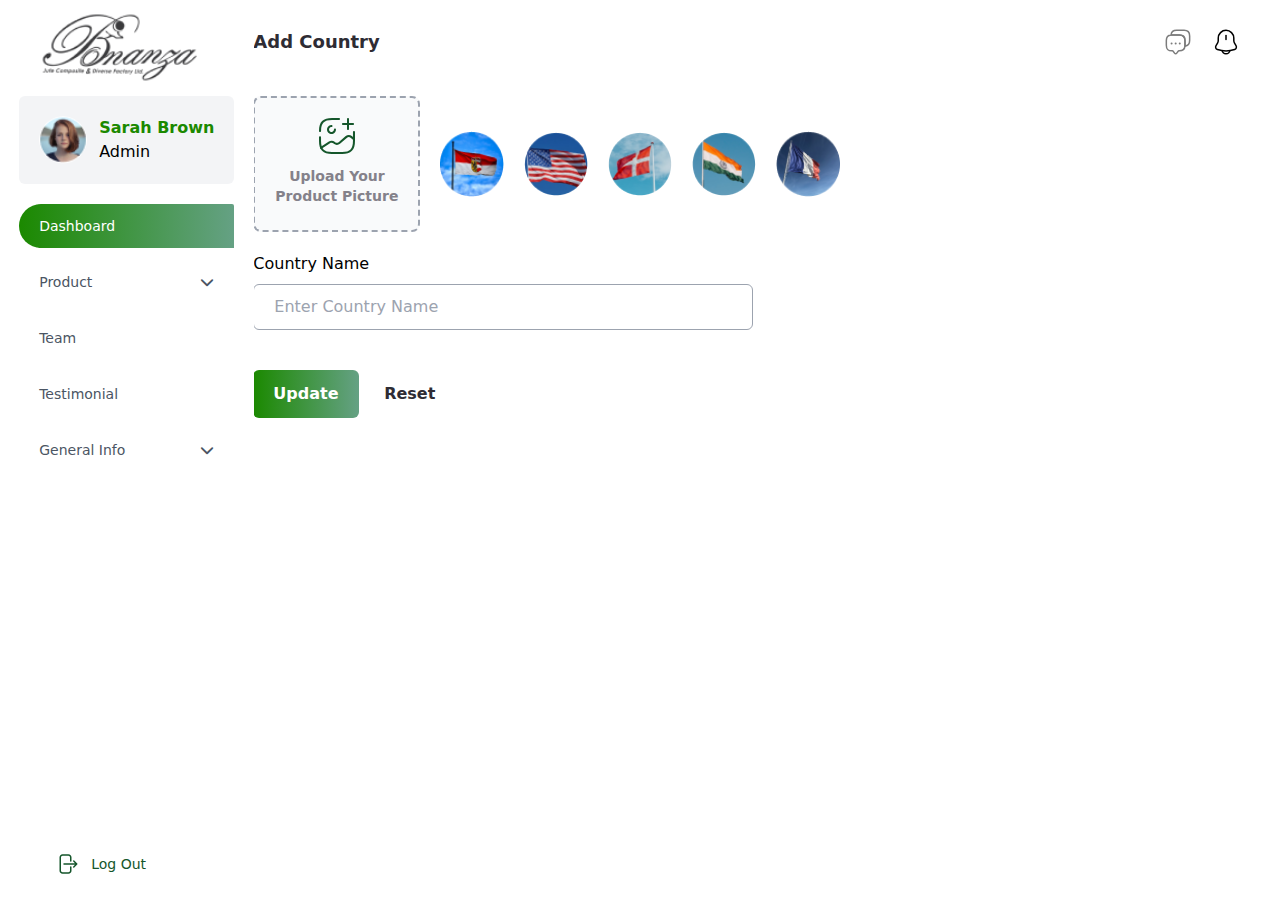
==== dashboard-addCountry.html @ 5d88477e "New pages" ====
<!DOCTYPE html>
<html lang="en">
<head>
    <meta charset="UTF-8">
    <meta http-equiv="X-UA-Compatible" content="IE=edge">
    <meta name="viewport" content="width=device-width, initial-scale=1.0">
    <title>Bonaza Dashboard - Add Country</title>
    <link rel="stylesheet" href="style.css">
    <link rel="stylesheet" href="output.css">
    <link rel="stylesheet" href="https://cdnjs.cloudflare.com/ajax/libs/font-awesome/6.4.0/css/all.min.css" />
    <link rel="stylesheet" href="https://cdn.jsdelivr.net/npm/swiper@9/swiper-bundle.min.css" />
</head>
<body class="font-sans">
  <section class=" max-w-[1920px] ml-auto mr-auto">

    <!-- Navigation Menu -->
    <div class="relative">
        
        <nav class="bg-white fixed min-[2000px]:absolute top-0 flex flex-row xl:flex-col justify-between xl:h-full custom-container shadow-sm xl:shadow-none w-full xl:w-fit z-10">
            
            <div class="">

                <a href="index.html" class="h-12 w-12"><img class="h-20 xl:h-24 2xl:h-28" src="img/Logo.png" alt=""></a>

                <a class="xl:bg-gray-100 p-5 flex items-center mx-auto rounded-md gap-3 pl-5 absolute xl:static top-1 right-20 md:right-36" href="dashboard-profile.html">
                  <img src="img/admin.png" alt="" class="h-8 w-8 xl:h-12 xl:w-12 rounded-[50%]">
                  <div class="hidden xl:block">
                    <p class="text-primaryColor font-semibold">Sarah Brown</p>
                    <p>Admin</p>
                  </div>
                </a>

                <div class="bg-white xl:bg-transparent hidden xl:grid absolute xl:static top-12 right-0 z-10 rounded-sm py-5 xl:py-0 2xl:py-5 max-h-[800px] xl:max-h-[280px] 2xl:max-h-[700px] overflow-y-auto scroll-h min-w-[195px] scroll-smooth shadow-md xl:shadow-none mt-5" id="toggle-menu">

                    <a class="accordion-button menu-list menu-list-active" href="index.html">
                        <span>Dashboard</span>
                    </a>

                    <button class="accordion-button menu-list mt-3">
                        <span>Product</span>
                        <i class="ml-auto fa-solid fa-chevron-down"></i>
                    </button>

                      <ul class="menu-collapse hidden">
                        <li><a href="dashboard-productList.html">Products</a></li>
                        <li><a href="dashboard-productCategory.html">Categories</a></li>
                      </ul>

                    <a class="accordion-button menu-list mt-3" href="dashboard-team.html">
                        <span>Team</span>
                    </a>

                    <a class="accordion-button menu-list mt-3" href="dashboard-testimonial.html">
                      <span>Testimonial</span>
                    </a>

                    <button class="accordion-button menu-list mt-3">
                      <span>General Info</span>
                      <i class="ml-auto fa-solid fa-chevron-down"></i>
                    </button>

                    <ul class="menu-collapse hidden">
                      <li><a href="dashboard-addCountry.html">Country</a></li>
                      <li><a href="dashboard-homeBanner.html">Homepage Banner</a></li>
                      <li><a href="dashboard-footerInformation.html">Footer Info</a></li>
                    </ul>
                     

                      


                </div>

            </div>

            <!-- Logout Menu Section -->
            <div class="flex items-center px-0 xl:px-4 xl:py-3 xl:mt-10">
                <a class="text-secondaryColor hover:text-red-500 hover:bg-transparent flex gap-3 items-center font-medium text-sm px-5 py-3 rounded-l-full" href="#">
                    <svg width="24" height="24" viewBox="0 0 24 24" fill="none" xmlns="http://www.w3.org/2000/svg">
                        <path d="M15.75 9V5.25C15.75 4.65326 15.5129 4.08097 15.091 3.65901C14.669 3.23705 14.0967 3 13.5 3H7.5C6.90326 3 6.33097 3.23705 5.90901 3.65901C5.48705 4.08097 5.25 4.65326 5.25 5.25V18.75C5.25 19.3467 5.48705 19.919 5.90901 20.341C6.33097 20.7629 6.90326 21 7.5 21H13.5C14.0967 21 14.669 20.7629 15.091 20.341C15.5129 19.919 15.75 19.3467 15.75 18.75V15M18.75 15L21.75 12M21.75 12L18.75 9M21.75 12H9" stroke="#15562B" stroke-width="1.5" stroke-linecap="round" stroke-linejoin="round"/>
                        </svg>
                        
                        
                    <span class="hidden md:block">Log Out</span>
                </a>
                
                <button class="block xl:hidden" id="toggle-button">
                    <svg class="-mr-[1px]" height="24px" width="24px" fill="none" stroke="currentColor" stroke-width="1.5" viewBox="0 0 24 24" xmlns="http://www.w3.org/2000/svg" aria-hidden="true">
                        <path stroke-linecap="round" stroke-linejoin="round" d="M3.75 6.75h16.5M3.75 12h16.5m-16.5 5.25h16.5"></path>
                      </svg>
                </button>    
                </a>

            </div>
                
         

        </nav>
        
    </div>




    <!-- Right Side Section -->
    <div class="ml-auto w-full xl:w-5/6 px-0 xl:px-5 py-2 mt-16 xl:mt-0">


       <!-- Project Overview Header -->

        <section class="flex items-center justify-between px-5 py-2 xl:py-5 gap-4">
            
            <p class="text-lg font-bold text-tColor2">Add Country</p>

            <!-- Notification & User -->
            <div class="text-xs xl:text-base flex items-center gap-3 xl:gap-5">
                
                <a class="" href="#">
                  <svg width="28" height="28" viewBox="0 0 28 28" fill="none" xmlns="http://www.w3.org/2000/svg">
                    <path d="M20.9766 12.5883V17.255C20.9766 17.5583 20.9649 17.85 20.9299 18.13C20.6616 21.28 18.8066 22.8433 15.3883 22.8433H14.9216C14.6299 22.8433 14.3499 22.9833 14.1749 23.2167L12.7749 25.0833C12.1566 25.9117 11.1533 25.9117 10.5349 25.0833L9.1349 23.2167C8.98324 23.0183 8.64492 22.8433 8.38825 22.8433H7.9216C4.19993 22.8433 2.33325 21.9217 2.33325 17.255V12.5883C2.33325 9.17001 3.90826 7.31501 7.0466 7.04668C7.3266 7.01168 7.61826 7 7.9216 7H15.3883C19.1099 7 20.9766 8.86668 20.9766 12.5883Z" stroke="#7C7C7C" stroke-width="1.5" stroke-miterlimit="10" stroke-linecap="round" stroke-linejoin="round"/>
                    <path d="M25.6433 7.9216V12.5883C25.6433 16.0183 24.0683 17.8616 20.93 18.1299C20.965 17.8499 20.9766 17.5583 20.9766 17.2549V12.5883C20.9766 8.8666 19.11 6.99992 15.3883 6.99992H7.92163C7.6183 6.99992 7.32663 7.0116 7.04663 7.0466C7.31496 3.90826 9.16996 2.33325 12.5883 2.33325H20.055C23.7766 2.33325 25.6433 4.19993 25.6433 7.9216Z" stroke="#7C7C7C" stroke-width="1.5" stroke-miterlimit="10" stroke-linecap="round" stroke-linejoin="round"/>
                    <path d="M15.7448 15.4583H15.7553" stroke="#7C7C7C" stroke-width="2" stroke-linecap="round" stroke-linejoin="round"/>
                    <path d="M11.6613 15.4583H11.6718" stroke="#7C7C7C" stroke-width="2" stroke-linecap="round" stroke-linejoin="round"/>
                    <path d="M7.57808 15.4583H7.58858" stroke="#7C7C7C" stroke-width="2" stroke-linecap="round" stroke-linejoin="round"/>
                    </svg>
                    
                </a>

                <a class="" href="#">
                  <svg width="28" height="28" viewBox="0 0 28 28" fill="none" xmlns="http://www.w3.org/2000/svg">
                    <path d="M14 7.51343V11.3984" stroke="black" stroke-width="1.5" stroke-miterlimit="10" stroke-linecap="round"/>
                    <path d="M14.0232 2.33325C9.72988 2.33325 6.25321 5.80992 6.25321 10.1033V12.5533C6.25321 13.3466 5.92655 14.5366 5.51821 15.2133L4.03655 17.6866C3.12655 19.2149 3.75655 20.9183 5.43655 21.4783C11.0132 23.3333 17.0449 23.3333 22.6215 21.4783C24.1965 20.9533 24.8732 19.1099 24.0215 17.6866L22.5399 15.2133C22.1315 14.5366 21.8049 13.3349 21.8049 12.5533V10.1033C21.7932 5.83325 18.2932 2.33325 14.0232 2.33325Z" stroke="black" stroke-width="1.5" stroke-miterlimit="10" stroke-linecap="round"/>
                    <path d="M17.885 21.9568C17.885 24.0918 16.135 25.8418 14 25.8418C12.9383 25.8418 11.9583 25.3985 11.2583 24.6985C10.5583 23.9985 10.115 23.0185 10.115 21.9568" stroke="black" stroke-width="1.5" stroke-miterlimit="10"/>
                    </svg>
                    
                </a>

            </div>
            
        </section>

      

        
        <section class="px-5 mt-5">

          <form action="">
            <div class="flex gap-5 flex-wrap items-center">
              
              <div class="flex items-center">
                <label for="dropzone-file" class="flex flex-col items-center justify-center border-2 border-gray-400 border-dashed rounded-lg cursor-pointer bg-gray-50 dark:hover:bg-bray-800 dark:bg-gray-700 hover:bg-gray-100 dark:border-gray-600 dark:hover:border-gray-500 dark:hover:bg-gray-600">
                    <div class="flex flex-col items-center justify-center p-5">
                        <svg width="36" height="36" viewBox="0 0 36 36" fill="none" xmlns="http://www.w3.org/2000/svg">
                          <path fill-rule="evenodd" clip-rule="evenodd" d="M9.99994 7.75839C10.74 7.26392 11.61 7 12.5 7C13.0714 7 13.5346 7.46322 13.5346 8.03464C13.5346 8.60606 13.0714 9.06928 12.5 9.06928C12.0193 9.06928 11.5493 9.21184 11.1496 9.47893C10.7498 9.74602 10.4383 10.1256 10.2543 10.5698C10.0703 11.014 10.0222 11.5027 10.116 11.9742C10.2098 12.4457 10.4413 12.8788 10.7812 13.2188C11.1212 13.5587 11.5543 13.7902 12.0258 13.884C12.4973 13.9778 12.986 13.9297 13.4302 13.7457C13.8744 13.5617 14.254 13.2502 14.5211 12.8504C14.7882 12.4507 14.9307 11.9807 14.9307 11.5C14.9307 10.9286 15.3939 10.4654 15.9654 10.4654C16.5368 10.4654 17 10.9286 17 11.5C17 12.39 16.7361 13.26 16.2416 14.0001C15.7471 14.7401 15.0443 15.3169 14.2221 15.6575C13.3998 15.998 12.495 16.0872 11.6221 15.9135C10.7492 15.7399 9.94736 15.3113 9.31802 14.682C8.68868 14.0526 8.2601 13.2508 8.08647 12.3779C7.91283 11.505 8.00195 10.6002 8.34254 9.77792C8.68314 8.95566 9.25991 8.25285 9.99994 7.75839Z" fill="#15562B"/>
                          <path fill-rule="evenodd" clip-rule="evenodd" d="M34.9802 13C35.5434 13 36 13.4661 36 14.041V22.7574C36 27.2164 35.1375 30.6085 32.9439 32.8604C30.7489 35.1136 27.4407 36 23.094 36H12.906C8.56063 36 5.25258 35.114 3.05723 32.861C0.863226 30.6094 0 27.2173 0 22.7574V19.2528C0 18.6779 0.456559 18.2118 1.01975 18.2118C1.58295 18.2118 2.03951 18.6779 2.03951 19.2528V22.7574C2.03951 27.014 2.87587 29.7227 4.50321 31.3928C6.12922 33.0615 8.76429 33.9181 12.906 33.9181H23.094C27.2371 33.9181 29.8721 33.0611 31.4977 31.3923C33.1248 29.7221 33.9605 27.0134 33.9605 22.7574V14.041C33.9605 13.4661 34.4171 13 34.9802 13Z" fill="#15562B"/>
                          <path fill-rule="evenodd" clip-rule="evenodd" d="M3.09967 3.07527C5.32422 0.868234 8.6763 0 13.0827 0H19.9716C20.5396 0 21 0.456808 21 1.02031C21 1.58381 20.5396 2.04062 19.9716 2.04062H13.0827C8.87924 2.04062 6.20419 2.88106 4.55405 4.51821C2.90392 6.15535 2.05681 8.80935 2.05681 12.9797C2.05681 13.5432 1.59638 14 1.0284 14C0.460432 14 0 13.5432 0 12.9797C0 8.60801 0.875122 5.28231 3.09967 3.07527Z" fill="#15562B"/>
                          <path fill-rule="evenodd" clip-rule="evenodd" d="M23 6C23 5.44772 23.4792 5 24.0704 5H33.9296C34.5208 5 35 5.44772 35 6C35 6.55228 34.5208 7 33.9296 7H24.0704C23.4792 7 23 6.55228 23 6Z" fill="#15562B"/>
                          <path fill-rule="evenodd" clip-rule="evenodd" d="M29 0C29.5523 0 30 0.479239 30 1.07041V10.9296C30 11.5208 29.5523 12 29 12C28.4477 12 28 11.5208 28 10.9296V1.07041C28 0.479239 28.4477 0 29 0Z" fill="#15562B"/>
                          <path fill-rule="evenodd" clip-rule="evenodd" d="M28.0496 19.675L20.9723 25.8014L20.9535 25.8173C20.0931 26.5267 19.0135 26.9145 17.8993 26.9145C16.7851 26.9145 15.7055 26.5267 14.8451 25.8173C14.8358 25.8096 14.8267 25.8018 14.8177 25.7939L14.2713 25.3101C13.8139 24.941 13.2519 24.7253 12.6651 24.694C12.0746 24.6624 11.4894 24.8191 10.9934 25.1414L2.59721 30.8241C2.12855 31.1413 1.49204 31.0177 1.17551 30.5481C0.858988 30.0784 0.982315 29.4405 1.45097 29.1233L9.86814 23.4264C10.7295 22.8634 11.7473 22.5897 12.7741 22.6445C13.801 22.6994 14.7839 23.0802 15.5806 23.7318C15.5909 23.7402 15.6011 23.7489 15.6111 23.7578L16.1591 24.2429C16.6508 24.6434 17.2653 24.8622 17.8993 24.8622C18.5351 24.8622 19.1512 24.6422 19.6436 24.2396L26.7209 18.1131L26.7397 18.0972C27.6002 17.3878 28.6797 17 29.7939 17C30.9081 17 31.9877 17.3878 32.8481 18.0972L32.867 18.1132L35.6454 20.5185C36.0734 20.889 36.1206 21.537 35.7509 21.9659C35.3812 22.3947 34.7345 22.4421 34.3066 22.0716L31.5382 19.6749C31.0458 19.2723 30.4297 19.0523 29.7939 19.0523C29.1582 19.0523 28.5421 19.2723 28.0496 19.675Z" fill="#15562B"/>
                          </svg>                         
                        <p class="mb-1 text-sm font-semibold text-tColor text-center mt-3">Upload Your <br> Product Picture</p>
                    </div>
                    <input id="dropzone-file" type="file" class="hidden" />
                </label>
              </div>

              <div class="flex items-center justify-center aspect-square">
                <img src="img/country-1.png" alt="" class="h-auto w-16">
              </div>
              
              <div class="flex items-center justify-center aspect-square">
                <img src="img/country-2.png" alt="" class="h-auto w-16">
              </div>

              <div class="flex items-center justify-center aspect-square">
                <img src="img/country-3.png" alt="" class="h-auto w-16">
              </div>

              <div class="flex items-center justify-center aspect-square">
                <img src="img/country-4.png" alt="" class="h-auto w-16">
              </div>

              <div class="flex items-center justify-center aspect-square">
                <img src="img/country-5.png" alt="" class="h-auto w-16">
              </div>


            </div>

            <div>
              <p class="mt-5 mb-2">Country Name</p>
              <input class="bg-white w-full max-w-[500px] border-[1px] border-gray-400 first-line:appearance-none  rounded-md py-3 px-5 text-gray-800 leading-tight focus:outline-none focus:shadow-outline" id="last-name" type="text" placeholder="Enter Country Name" />
            </div>



          
            <div class="mt-5 font-semibold">
              <button class="gradient-color text-white px-5 py-3 rounded-md">Update</button>
              <button class="px-5 py-3 mt-5 rounded-md text-tColor2">Reset</button>
            </div>

          </form>
        </section>
    

    </div>

</section>





<!-- Header Section Script -->
<script> 
  // Menu toggle button 
    const toggleButton = document.getElementById("toggle-button");
    const toggleMenu = document.getElementById("toggle-menu");
    var toggleCounter = 1;
    toggleButton.onclick = function () {
      toggleCounter++;
      if(toggleCounter%2 == 0){
        toggleMenu.classList.remove("hidden");
        toggleMenu.classList.add("grid");
      }
      else{
        toggleMenu.classList.remove("grid");
        toggleMenu.classList.add("hidden");
      }
    }


  </script>


<!-- Accordion Script -->
<script>
  const accordionButtons = document.querySelectorAll('.accordion-button');
  const accordionMenu = document.querySelectorAll('.menu-collapse');

  accordionButtons.forEach(button => {
    button.addEventListener('click', () => {
      const accordionCollapse = button.nextElementSibling;
      button.setAttribute('aria-expanded', button.getAttribute('aria-expanded') === 'false' ? 'true' : 'false');
      accordionCollapse.classList.toggle('hidden');
    });
  });

  // Set all accordion items to collapsed state by default
  document.querySelectorAll('.menu-collapse').forEach(collapse => {
    collapse.classList.add('hidden');
  });


</script>


<!-- Table Script -->
<script>
  const tableButtons = document.querySelectorAll('.table-button');
  const tableMenu = document.querySelectorAll('.table-collapse');
  const tableClose = document.querySelectorAll('.table-close');

  tableButtons.forEach(button => {
    button.addEventListener('click', () => {
      const tableCollapse = button.nextElementSibling;
      button.setAttribute('aria-expanded', button.getAttribute('aria-expanded') === 'false' ? 'true' : 'false');
      tableCollapse.classList.toggle('hidden');
    });
  });

  tableClose.forEach(button => {
    button.addEventListener('click', () => {
      const tableCollapse = button.parentElement.parentElement.parentElement;
      button.setAttribute('aria-expanded', button.getAttribute('aria-expanded') === 'false' ? 'true' : 'false');
      tableCollapse.classList.toggle('hidden');
    });
  });

</script>

<script>
  const tables = document.querySelectorAll('.table-collapse');
  window.onclick = function (event) {
  for (let table of tables){
  if (event.target == table) {
    table.classList.toggle('hidden');
  }
}
};
</script>



</body>
</html>
---- style.css ----
.custom-container{
      margin-left: auto;
      margin-right: auto;
      padding: 0 1.2rem;
    }


    .accordion-button[aria-expanded="true"] .fa-chevron-down {
      transform: rotate(180deg);
    }

    .product a{
      opacity: 0;
      transition: 0.1s;
      -webkit-transition: 0.1s;
      -moz-transition: 0.1s;
      -ms-transition: 0.1s;
      -o-transition: 0.1s;
      bottom: -10%;
}

    .product:hover a{
      opacity: 1;
      bottom:10%;
    }

    @media (min-width: 768px) {
    .main-menu ul li {
      position: relative;
    }
    
    .main-menu .sub-menu {
      position: absolute;
      width: 100%;
      background: #fff;
      left: 0;
      padding: 12px 0;
      border-radius: 5px;
      box-shadow: 0 0 3px 3px #f6f6f6;
      visibility: hidden;
      opacity: 0;
      z-index: 99999;
    }
    
    
    .main-menu > ul > li:hover .sub-menu {
      visibility: visible;
      opacity: 1;
    }
    
  }

  .main-menu .sub-menu li a {
    padding-left: 1.5rem;
    padding-right: 1.5rem;
    padding-top: 0.5rem;
    padding-bottom: 0.5rem;
    display: inline-block;
  }

  .sub-menu{
    margin-top: 7px;
  }


  /* Progress Bar */

  progress[value] {
    --color: #20C9AC;
    /*theprogresscolor*/--background: #20c9ad17;
    /*thebackgroundcolor*/-webkit-appearance: none;
    -moz-appearance: none;
    appearance: none;
    border: none;
    width: 100px;
    height: 8px;
    margin: 0 10px;
    border-radius: 10em;
    background: var(--background);
    -webkit-border-radius: 10em;
    -moz-border-radius: 10em;
    -ms-border-radius: 10em;
    -o-border-radius: 10em;
}

  @media only screen and (min-width: 1600px) {
    progress[value] {
      width: 200px;
    }
  }

  progress[value]::-webkit-progress-bar {
    border-radius: 10em;
    background: var(--background);
  }
  progress[value]::-webkit-progress-value {
    border-radius: 10em;
    background: var(--color);
  }
  progress[value]::-moz-progress-bar {
    border-radius: 10em;
    background: var(--color);
  }
---- output.css ----
/*
! tailwindcss v3.3.1 | MIT License | https://tailwindcss.com
*/

/*
1. Prevent padding and border from affecting element width. (https://github.com/mozdevs/cssremedy/issues/4)
2. Allow adding a border to an element by just adding a border-width. (https://github.com/tailwindcss/tailwindcss/pull/116)
*/

*,
::before,
::after {
  box-sizing: border-box;
  /* 1 */
  border-width: 0;
  /* 2 */
  border-style: solid;
  /* 2 */
  border-color: #e5e7eb;
  /* 2 */
}

::before,
::after {
  --tw-content: '';
}

/*
1. Use a consistent sensible line-height in all browsers.
2. Prevent adjustments of font size after orientation changes in iOS.
3. Use a more readable tab size.
4. Use the user's configured `sans` font-family by default.
5. Use the user's configured `sans` font-feature-settings by default.
6. Use the user's configured `sans` font-variation-settings by default.
*/

html {
  line-height: 1.5;
  /* 1 */
  -webkit-text-size-adjust: 100%;
  /* 2 */
  -moz-tab-size: 4;
  /* 3 */
  -o-tab-size: 4;
     tab-size: 4;
  /* 3 */
  font-family: ui-sans-serif, system-ui, -apple-system, BlinkMacSystemFont, "Segoe UI", Roboto, "Helvetica Neue", Arial, "Noto Sans", sans-serif, "Apple Color Emoji", "Segoe UI Emoji", "Segoe UI Symbol", "Noto Color Emoji";
  /* 4 */
  font-feature-settings: normal;
  /* 5 */
  font-variation-settings: normal;
  /* 6 */
}

/*
1. Remove the margin in all browsers.
2. Inherit line-height from `html` so users can set them as a class directly on the `html` element.
*/

body {
  margin: 0;
  /* 1 */
  line-height: inherit;
  /* 2 */
}

/*
1. Add the correct height in Firefox.
2. Correct the inheritance of border color in Firefox. (https://bugzilla.mozilla.org/show_bug.cgi?id=190655)
3. Ensure horizontal rules are visible by default.
*/

hr {
  height: 0;
  /* 1 */
  color: inherit;
  /* 2 */
  border-top-width: 1px;
  /* 3 */
}

/*
Add the correct text decoration in Chrome, Edge, and Safari.
*/

abbr:where([title]) {
  -webkit-text-decoration: underline dotted;
          text-decoration: underline dotted;
}

/*
Remove the default font size and weight for headings.
*/

h1,
h2,
h3,
h4,
h5,
h6 {
  font-size: inherit;
  font-weight: inherit;
}

/*
Reset links to optimize for opt-in styling instead of opt-out.
*/

a {
  color: inherit;
  text-decoration: inherit;
}

/*
Add the correct font weight in Edge and Safari.
*/

b,
strong {
  font-weight: bolder;
}

/*
1. Use the user's configured `mono` font family by default.
2. Correct the odd `em` font sizing in all browsers.
*/

code,
kbd,
samp,
pre {
  font-family: ui-monospace, SFMono-Regular, Menlo, Monaco, Consolas, "Liberation Mono", "Courier New", monospace;
  /* 1 */
  font-size: 1em;
  /* 2 */
}

/*
Add the correct font size in all browsers.
*/

small {
  font-size: 80%;
}

/*
Prevent `sub` and `sup` elements from affecting the line height in all browsers.
*/

sub,
sup {
  font-size: 75%;
  line-height: 0;
  position: relative;
  vertical-align: baseline;
}

sub {
  bottom: -0.25em;
}

sup {
  top: -0.5em;
}

/*
1. Remove text indentation from table contents in Chrome and Safari. (https://bugs.chromium.org/p/chromium/issues/detail?id=999088, https://bugs.webkit.org/show_bug.cgi?id=201297)
2. Correct table border color inheritance in all Chrome and Safari. (https://bugs.chromium.org/p/chromium/issues/detail?id=935729, https://bugs.webkit.org/show_bug.cgi?id=195016)
3. Remove gaps between table borders by default.
*/

table {
  text-indent: 0;
  /* 1 */
  border-color: inherit;
  /* 2 */
  border-collapse: collapse;
  /* 3 */
}

/*
1. Change the font styles in all browsers.
2. Remove the margin in Firefox and Safari.
3. Remove default padding in all browsers.
*/

button,
input,
optgroup,
select,
textarea {
  font-family: inherit;
  /* 1 */
  font-size: 100%;
  /* 1 */
  font-weight: inherit;
  /* 1 */
  line-height: inherit;
  /* 1 */
  color: inherit;
  /* 1 */
  margin: 0;
  /* 2 */
  padding: 0;
  /* 3 */
}

/*
Remove the inheritance of text transform in Edge and Firefox.
*/

button,
select {
  text-transform: none;
}

/*
1. Correct the inability to style clickable types in iOS and Safari.
2. Remove default button styles.
*/

button,
[type='button'],
[type='reset'],
[type='submit'] {
  -webkit-appearance: button;
  /* 1 */
  background-color: transparent;
  /* 2 */
  background-image: none;
  /* 2 */
}

/*
Use the modern Firefox focus style for all focusable elements.
*/

:-moz-focusring {
  outline: auto;
}

/*
Remove the additional `:invalid` styles in Firefox. (https://github.com/mozilla/gecko-dev/blob/2f9eacd9d3d995c937b4251a5557d95d494c9be1/layout/style/res/forms.css#L728-L737)
*/

:-moz-ui-invalid {
  box-shadow: none;
}

/*
Add the correct vertical alignment in Chrome and Firefox.
*/

progress {
  vertical-align: baseline;
}

/*
Correct the cursor style of increment and decrement buttons in Safari.
*/

::-webkit-inner-spin-button,
::-webkit-outer-spin-button {
  height: auto;
}

/*
1. Correct the odd appearance in Chrome and Safari.
2. Correct the outline style in Safari.
*/

[type='search'] {
  -webkit-appearance: textfield;
  /* 1 */
  outline-offset: -2px;
  /* 2 */
}

/*
Remove the inner padding in Chrome and Safari on macOS.
*/

::-webkit-search-decoration {
  -webkit-appearance: none;
}

/*
1. Correct the inability to style clickable types in iOS and Safari.
2. Change font properties to `inherit` in Safari.
*/

::-webkit-file-upload-button {
  -webkit-appearance: button;
  /* 1 */
  font: inherit;
  /* 2 */
}

/*
Add the correct display in Chrome and Safari.
*/

summary {
  display: list-item;
}

/*
Removes the default spacing and border for appropriate elements.
*/

blockquote,
dl,
dd,
h1,
h2,
h3,
h4,
h5,
h6,
hr,
figure,
p,
pre {
  margin: 0;
}

fieldset {
  margin: 0;
  padding: 0;
}

legend {
  padding: 0;
}

ol,
ul,
menu {
  list-style: none;
  margin: 0;
  padding: 0;
}

/*
Prevent resizing textareas horizontally by default.
*/

textarea {
  resize: vertical;
}

/*
1. Reset the default placeholder opacity in Firefox. (https://github.com/tailwindlabs/tailwindcss/issues/3300)
2. Set the default placeholder color to the user's configured gray 400 color.
*/

input::-moz-placeholder, textarea::-moz-placeholder {
  opacity: 1;
  /* 1 */
  color: #9ca3af;
  /* 2 */
}

input::placeholder,
textarea::placeholder {
  opacity: 1;
  /* 1 */
  color: #9ca3af;
  /* 2 */
}

/*
Set the default cursor for buttons.
*/

button,
[role="button"] {
  cursor: pointer;
}

/*
Make sure disabled buttons don't get the pointer cursor.
*/

:disabled {
  cursor: default;
}

/*
1. Make replaced elements `display: block` by default. (https://github.com/mozdevs/cssremedy/issues/14)
2. Add `vertical-align: middle` to align replaced elements more sensibly by default. (https://github.com/jensimmons/cssremedy/issues/14#issuecomment-634934210)
   This can trigger a poorly considered lint error in some tools but is included by design.
*/

img,
svg,
video,
canvas,
audio,
iframe,
embed,
object {
  display: block;
  /* 1 */
  vertical-align: middle;
  /* 2 */
}

/*
Constrain images and videos to the parent width and preserve their intrinsic aspect ratio. (https://github.com/mozdevs/cssremedy/issues/14)
*/

img,
video {
  max-width: 100%;
  height: auto;
}

/* Make elements with the HTML hidden attribute stay hidden by default */

[hidden] {
  display: none;
}

h1 {
  font-size: 4.0rem;
}

h2 {
  font-size: 3.5rem;
}

h3 {
  font-size: 3.0rem;
}

h4 {
  font-size: 2.5rem;
}

h5 {
  font-size: 2.0rem;
}

h6 {
  font-size: 1.5rem;
}

*, ::before, ::after {
  --tw-border-spacing-x: 0;
  --tw-border-spacing-y: 0;
  --tw-translate-x: 0;
  --tw-translate-y: 0;
  --tw-rotate: 0;
  --tw-skew-x: 0;
  --tw-skew-y: 0;
  --tw-scale-x: 1;
  --tw-scale-y: 1;
  --tw-pan-x:  ;
  --tw-pan-y:  ;
  --tw-pinch-zoom:  ;
  --tw-scroll-snap-strictness: proximity;
  --tw-ordinal:  ;
  --tw-slashed-zero:  ;
  --tw-numeric-figure:  ;
  --tw-numeric-spacing:  ;
  --tw-numeric-fraction:  ;
  --tw-ring-inset:  ;
  --tw-ring-offset-width: 0px;
  --tw-ring-offset-color: #fff;
  --tw-ring-color: rgb(59 130 246 / 0.5);
  --tw-ring-offset-shadow: 0 0 #0000;
  --tw-ring-shadow: 0 0 #0000;
  --tw-shadow: 0 0 #0000;
  --tw-shadow-colored: 0 0 #0000;
  --tw-blur:  ;
  --tw-brightness:  ;
  --tw-contrast:  ;
  --tw-grayscale:  ;
  --tw-hue-rotate:  ;
  --tw-invert:  ;
  --tw-saturate:  ;
  --tw-sepia:  ;
  --tw-drop-shadow:  ;
  --tw-backdrop-blur:  ;
  --tw-backdrop-brightness:  ;
  --tw-backdrop-contrast:  ;
  --tw-backdrop-grayscale:  ;
  --tw-backdrop-hue-rotate:  ;
  --tw-backdrop-invert:  ;
  --tw-backdrop-opacity:  ;
  --tw-backdrop-saturate:  ;
  --tw-backdrop-sepia:  ;
}

::backdrop {
  --tw-border-spacing-x: 0;
  --tw-border-spacing-y: 0;
  --tw-translate-x: 0;
  --tw-translate-y: 0;
  --tw-rotate: 0;
  --tw-skew-x: 0;
  --tw-skew-y: 0;
  --tw-scale-x: 1;
  --tw-scale-y: 1;
  --tw-pan-x:  ;
  --tw-pan-y:  ;
  --tw-pinch-zoom:  ;
  --tw-scroll-snap-strictness: proximity;
  --tw-ordinal:  ;
  --tw-slashed-zero:  ;
  --tw-numeric-figure:  ;
  --tw-numeric-spacing:  ;
  --tw-numeric-fraction:  ;
  --tw-ring-inset:  ;
  --tw-ring-offset-width: 0px;
  --tw-ring-offset-color: #fff;
  --tw-ring-color: rgb(59 130 246 / 0.5);
  --tw-ring-offset-shadow: 0 0 #0000;
  --tw-ring-shadow: 0 0 #0000;
  --tw-shadow: 0 0 #0000;
  --tw-shadow-colored: 0 0 #0000;
  --tw-blur:  ;
  --tw-brightness:  ;
  --tw-contrast:  ;
  --tw-grayscale:  ;
  --tw-hue-rotate:  ;
  --tw-invert:  ;
  --tw-saturate:  ;
  --tw-sepia:  ;
  --tw-drop-shadow:  ;
  --tw-backdrop-blur:  ;
  --tw-backdrop-brightness:  ;
  --tw-backdrop-contrast:  ;
  --tw-backdrop-grayscale:  ;
  --tw-backdrop-hue-rotate:  ;
  --tw-backdrop-invert:  ;
  --tw-backdrop-opacity:  ;
  --tw-backdrop-saturate:  ;
  --tw-backdrop-sepia:  ;
}

.menu-list {
  display: flex;
  align-items: center;
  gap: 0.75rem;
  border-top-left-radius: 9999px;
  border-bottom-left-radius: 9999px;
  padding-left: 1.25rem;
  padding-right: 1.25rem;
  padding-top: 0.75rem;
  padding-bottom: 0.75rem;
  font-size: 0.875rem;
  line-height: 1.25rem;
  font-weight: 500;
  --tw-text-opacity: 1;
  color: rgb(75 85 99 / var(--tw-text-opacity));
}

.menu-list:hover,
    .menu-list-active {
  background-image: linear-gradient(to right, var(--tw-gradient-stops));
  --tw-gradient-from: #1B8900 var(--tw-gradient-from-position);
  --tw-gradient-from-position:  ;
  --tw-gradient-to: rgb(27 137 0 / 0)  var(--tw-gradient-from-position);
  --tw-gradient-stops: var(--tw-gradient-from), var(--tw-gradient-to);
  --tw-gradient-to: #65A184 var(--tw-gradient-to-position);
  --tw-gradient-to-position:  ;
  --tw-text-opacity: 1;
  color: rgb(255 255 255 / var(--tw-text-opacity));
}

.gradient-color {
  background-image: linear-gradient(to right, var(--tw-gradient-stops));
  --tw-gradient-from: #1B8900 var(--tw-gradient-from-position);
  --tw-gradient-from-position:  ;
  --tw-gradient-to: rgb(27 137 0 / 0)  var(--tw-gradient-from-position);
  --tw-gradient-stops: var(--tw-gradient-from), var(--tw-gradient-to);
  --tw-gradient-to: #65A184 var(--tw-gradient-to-position);
  --tw-gradient-to-position:  ;
}

.menu-collapse>li:hover {
  font-weight: 600;
  --tw-text-opacity: 1;
  color: rgb(27 137 0 / var(--tw-text-opacity));
}

.menu-collapse {
  display: grid;
  min-width: 115px;
  list-style-type: disc;
  gap: 1.25rem;
  border-radius: 0.75rem;
  --tw-bg-opacity: 1;
  background-color: rgb(243 244 246 / var(--tw-bg-opacity));
  padding-top: 1.25rem;
  padding-bottom: 1.25rem;
  padding-left: 2.5rem;
  font-size: 0.875rem;
  line-height: 1.25rem;
}

.pointer-events-none {
  pointer-events: none;
}

.collapse {
  visibility: collapse;
}

.fixed {
  position: fixed;
}

.absolute {
  position: absolute;
}

.relative {
  position: relative;
}

.inset-y-0 {
  top: 0px;
  bottom: 0px;
}

.left-3 {
  left: 0.75rem;
}

.right-0 {
  right: 0px;
}

.right-2 {
  right: 0.5rem;
}

.right-20 {
  right: 5rem;
}

.top-0 {
  top: 0px;
}

.top-1 {
  top: 0.25rem;
}

.top-1\/2 {
  top: 50%;
}

.top-12 {
  top: 3rem;
}

.z-10 {
  z-index: 10;
}

.mx-5 {
  margin-left: 1.25rem;
  margin-right: 1.25rem;
}

.mx-auto {
  margin-left: auto;
  margin-right: auto;
}

.my-2 {
  margin-top: 0.5rem;
  margin-bottom: 0.5rem;
}

.-mr-\[1px\] {
  margin-right: -1px;
}

.-mt-3 {
  margin-top: -0.75rem;
}

.mb-1 {
  margin-bottom: 0.25rem;
}

.mb-2 {
  margin-bottom: 0.5rem;
}

.ml-auto {
  margin-left: auto;
}

.mr-auto {
  margin-right: auto;
}

.mt-10 {
  margin-top: 2.5rem;
}

.mt-16 {
  margin-top: 4rem;
}

.mt-2 {
  margin-top: 0.5rem;
}

.mt-3 {
  margin-top: 0.75rem;
}

.mt-5 {
  margin-top: 1.25rem;
}

.mb-5 {
  margin-bottom: 1.25rem;
}

.block {
  display: block;
}

.flex {
  display: flex;
}

.table {
  display: table;
}

.grid {
  display: grid;
}

.hidden {
  display: none;
}

.aspect-square {
  aspect-ratio: 1 / 1;
}

.h-12 {
  height: 3rem;
}

.h-20 {
  height: 5rem;
}

.h-3\/4 {
  height: 75%;
}

.h-40 {
  height: 10rem;
}

.h-60 {
  height: 15rem;
}

.h-8 {
  height: 2rem;
}

.h-auto {
  height: auto;
}

.h-screen {
  height: 100vh;
}

.max-h-\[800px\] {
  max-height: 800px;
}

.w-12 {
  width: 3rem;
}

.w-32 {
  width: 8rem;
}

.w-40 {
  width: 10rem;
}

.w-8 {
  width: 2rem;
}

.w-fit {
  width: -moz-fit-content;
  width: fit-content;
}

.w-full {
  width: 100%;
}

.w-14 {
  width: 3.5rem;
}

.w-16 {
  width: 4rem;
}

.min-w-\[195px\] {
  min-width: 195px;
}

.max-w-\[180px\] {
  max-width: 180px;
}

.max-w-\[1920px\] {
  max-width: 1920px;
}

.max-w-\[250px\] {
  max-width: 250px;
}

.max-w-\[300px\] {
  max-width: 300px;
}

.max-w-\[500px\] {
  max-width: 500px;
}

.max-w-\[350px\] {
  max-width: 350px;
}

.-translate-y-1\/2 {
  --tw-translate-y: -50%;
  transform: translate(var(--tw-translate-x), var(--tw-translate-y)) rotate(var(--tw-rotate)) skewX(var(--tw-skew-x)) skewY(var(--tw-skew-y)) scaleX(var(--tw-scale-x)) scaleY(var(--tw-scale-y));
}

.cursor-pointer {
  cursor: pointer;
}

.appearance-none {
  -webkit-appearance: none;
     -moz-appearance: none;
          appearance: none;
}

.grid-cols-2 {
  grid-template-columns: repeat(2, minmax(0, 1fr));
}

.flex-row {
  flex-direction: row;
}

.flex-col {
  flex-direction: column;
}

.flex-wrap {
  flex-wrap: wrap;
}

.items-center {
  align-items: center;
}

.justify-center {
  justify-content: center;
}

.justify-between {
  justify-content: space-between;
}

.gap-10 {
  gap: 2.5rem;
}

.gap-20 {
  gap: 5rem;
}

.gap-3 {
  gap: 0.75rem;
}

.gap-4 {
  gap: 1rem;
}

.gap-5 {
  gap: 1.25rem;
}

.overflow-hidden {
  overflow: hidden;
}

.overflow-y-auto {
  overflow-y: auto;
}

.scroll-smooth {
  scroll-behavior: smooth;
}

.rounded {
  border-radius: 0.25rem;
}

.rounded-\[50\%\] {
  border-radius: 50%;
}

.rounded-lg {
  border-radius: 0.5rem;
}

.rounded-md {
  border-radius: 0.375rem;
}

.rounded-sm {
  border-radius: 0.125rem;
}

.rounded-l-full {
  border-top-left-radius: 9999px;
  border-bottom-left-radius: 9999px;
}

.border-2 {
  border-width: 2px;
}

.border-\[1px\] {
  border-width: 1px;
}

.border-b-2 {
  border-bottom-width: 2px;
}

.border-b-\[1px\] {
  border-bottom-width: 1px;
}

.border-dashed {
  border-style: dashed;
}

.border-gray-400 {
  --tw-border-opacity: 1;
  border-color: rgb(156 163 175 / var(--tw-border-opacity));
}

.border-green-300 {
  --tw-border-opacity: 1;
  border-color: rgb(134 239 172 / var(--tw-border-opacity));
}

.border-primaryColor {
  --tw-border-opacity: 1;
  border-color: rgb(27 137 0 / var(--tw-border-opacity));
}

.bg-gray-100 {
  --tw-bg-opacity: 1;
  background-color: rgb(243 244 246 / var(--tw-bg-opacity));
}

.bg-gray-200 {
  --tw-bg-opacity: 1;
  background-color: rgb(229 231 235 / var(--tw-bg-opacity));
}

.bg-gray-50 {
  --tw-bg-opacity: 1;
  background-color: rgb(249 250 251 / var(--tw-bg-opacity));
}

.bg-green-500 {
  --tw-bg-opacity: 1;
  background-color: rgb(34 197 94 / var(--tw-bg-opacity));
}

.bg-green-700 {
  --tw-bg-opacity: 1;
  background-color: rgb(21 128 61 / var(--tw-bg-opacity));
}

.bg-primaryColor {
  --tw-bg-opacity: 1;
  background-color: rgb(27 137 0 / var(--tw-bg-opacity));
}

.bg-red-800 {
  --tw-bg-opacity: 1;
  background-color: rgb(153 27 27 / var(--tw-bg-opacity));
}

.bg-white {
  --tw-bg-opacity: 1;
  background-color: rgb(255 255 255 / var(--tw-bg-opacity));
}

.bg-blue-600 {
  --tw-bg-opacity: 1;
  background-color: rgb(37 99 235 / var(--tw-bg-opacity));
}

.bg-blue-400 {
  --tw-bg-opacity: 1;
  background-color: rgb(96 165 250 / var(--tw-bg-opacity));
}

.bg-blue-500 {
  --tw-bg-opacity: 1;
  background-color: rgb(59 130 246 / var(--tw-bg-opacity));
}

.p-5 {
  padding: 1.25rem;
}

.px-0 {
  padding-left: 0px;
  padding-right: 0px;
}

.px-2 {
  padding-left: 0.5rem;
  padding-right: 0.5rem;
}

.px-3 {
  padding-left: 0.75rem;
  padding-right: 0.75rem;
}

.px-4 {
  padding-left: 1rem;
  padding-right: 1rem;
}

.px-5 {
  padding-left: 1.25rem;
  padding-right: 1.25rem;
}

.py-1 {
  padding-top: 0.25rem;
  padding-bottom: 0.25rem;
}

.py-2 {
  padding-top: 0.5rem;
  padding-bottom: 0.5rem;
}

.py-3 {
  padding-top: 0.75rem;
  padding-bottom: 0.75rem;
}

.py-4 {
  padding-top: 1rem;
  padding-bottom: 1rem;
}

.py-5 {
  padding-top: 1.25rem;
  padding-bottom: 1.25rem;
}

.pb-3 {
  padding-bottom: 0.75rem;
}

.pb-5 {
  padding-bottom: 1.25rem;
}

.pl-10 {
  padding-left: 2.5rem;
}

.pl-3 {
  padding-left: 0.75rem;
}

.pl-5 {
  padding-left: 1.25rem;
}

.pr-10 {
  padding-right: 2.5rem;
}

.pr-3 {
  padding-right: 0.75rem;
}

.pr-4 {
  padding-right: 1rem;
}

.pr-7 {
  padding-right: 1.75rem;
}

.pt-1 {
  padding-top: 0.25rem;
}

.pt-2 {
  padding-top: 0.5rem;
}

.text-center {
  text-align: center;
}

.font-sans {
  font-family: ui-sans-serif, system-ui, -apple-system, BlinkMacSystemFont, "Segoe UI", Roboto, "Helvetica Neue", Arial, "Noto Sans", sans-serif, "Apple Color Emoji", "Segoe UI Emoji", "Segoe UI Symbol", "Noto Color Emoji";
}

.text-3xl {
  font-size: 1.875rem;
  line-height: 2.25rem;
}

.text-lg {
  font-size: 1.125rem;
  line-height: 1.75rem;
}

.text-sm {
  font-size: 0.875rem;
  line-height: 1.25rem;
}

.text-xl {
  font-size: 1.25rem;
  line-height: 1.75rem;
}

.text-xs {
  font-size: 0.75rem;
  line-height: 1rem;
}

.font-bold {
  font-weight: 700;
}

.font-medium {
  font-weight: 500;
}

.font-semibold {
  font-weight: 600;
}

.leading-tight {
  line-height: 1.25;
}

.text-gray-800 {
  --tw-text-opacity: 1;
  color: rgb(31 41 55 / var(--tw-text-opacity));
}

.text-primaryColor {
  --tw-text-opacity: 1;
  color: rgb(27 137 0 / var(--tw-text-opacity));
}

.text-secondaryColor {
  --tw-text-opacity: 1;
  color: rgb(21 86 43 / var(--tw-text-opacity));
}

.text-tColor {
  --tw-text-opacity: 1;
  color: rgb(132 129 138 / var(--tw-text-opacity));
}

.text-tColor2 {
  --tw-text-opacity: 1;
  color: rgb(46 44 52 / var(--tw-text-opacity));
}

.text-white {
  --tw-text-opacity: 1;
  color: rgb(255 255 255 / var(--tw-text-opacity));
}

.shadow {
  --tw-shadow: 0 1px 3px 0 rgb(0 0 0 / 0.1), 0 1px 2px -1px rgb(0 0 0 / 0.1);
  --tw-shadow-colored: 0 1px 3px 0 var(--tw-shadow-color), 0 1px 2px -1px var(--tw-shadow-color);
  box-shadow: var(--tw-ring-offset-shadow, 0 0 #0000), var(--tw-ring-shadow, 0 0 #0000), var(--tw-shadow);
}

.shadow-md {
  --tw-shadow: 0 4px 6px -1px rgb(0 0 0 / 0.1), 0 2px 4px -2px rgb(0 0 0 / 0.1);
  --tw-shadow-colored: 0 4px 6px -1px var(--tw-shadow-color), 0 2px 4px -2px var(--tw-shadow-color);
  box-shadow: var(--tw-ring-offset-shadow, 0 0 #0000), var(--tw-ring-shadow, 0 0 #0000), var(--tw-shadow);
}

.shadow-sm {
  --tw-shadow: 0 1px 2px 0 rgb(0 0 0 / 0.05);
  --tw-shadow-colored: 0 1px 2px 0 var(--tw-shadow-color);
  box-shadow: var(--tw-ring-offset-shadow, 0 0 #0000), var(--tw-ring-shadow, 0 0 #0000), var(--tw-shadow);
}

.first-line\:appearance-none::first-line {
  -webkit-appearance: none;
     -moz-appearance: none;
          appearance: none;
}

.hover\:bg-gray-100:hover {
  --tw-bg-opacity: 1;
  background-color: rgb(243 244 246 / var(--tw-bg-opacity));
}

.hover\:bg-primaryColor:hover {
  --tw-bg-opacity: 1;
  background-color: rgb(27 137 0 / var(--tw-bg-opacity));
}

.hover\:bg-transparent:hover {
  background-color: transparent;
}

.hover\:text-red-500:hover {
  --tw-text-opacity: 1;
  color: rgb(239 68 68 / var(--tw-text-opacity));
}

.hover\:text-white:hover {
  --tw-text-opacity: 1;
  color: rgb(255 255 255 / var(--tw-text-opacity));
}

.focus\:outline-none:focus {
  outline: 2px solid transparent;
  outline-offset: 2px;
}

@media (prefers-color-scheme: dark) {
  .dark\:border-gray-600 {
    --tw-border-opacity: 1;
    border-color: rgb(75 85 99 / var(--tw-border-opacity));
  }

  .dark\:bg-gray-700 {
    --tw-bg-opacity: 1;
    background-color: rgb(55 65 81 / var(--tw-bg-opacity));
  }

  .dark\:hover\:border-gray-500:hover {
    --tw-border-opacity: 1;
    border-color: rgb(107 114 128 / var(--tw-border-opacity));
  }

  .dark\:hover\:bg-gray-600:hover {
    --tw-bg-opacity: 1;
    background-color: rgb(75 85 99 / var(--tw-bg-opacity));
  }
}

@media (min-width: 768px) {
  .md\:right-40 {
    right: 10rem;
  }

  .md\:right-32 {
    right: 8rem;
  }

  .md\:right-36 {
    right: 9rem;
  }

  .md\:block {
    display: block;
  }
}

@media (min-width: 1280px) {
  .xl\:static {
    position: static;
  }

  .xl\:mx-0 {
    margin-left: 0px;
    margin-right: 0px;
  }

  .xl\:ml-10 {
    margin-left: 2.5rem;
  }

  .xl\:mt-0 {
    margin-top: 0px;
  }

  .xl\:mt-10 {
    margin-top: 2.5rem;
  }

  .xl\:mt-5 {
    margin-top: 1.25rem;
  }

  .xl\:block {
    display: block;
  }

  .xl\:flex {
    display: flex;
  }

  .xl\:grid {
    display: grid;
  }

  .xl\:hidden {
    display: none;
  }

  .xl\:h-12 {
    height: 3rem;
  }

  .xl\:h-24 {
    height: 6rem;
  }

  .xl\:h-full {
    height: 100%;
  }

  .xl\:max-h-\[280px\] {
    max-height: 280px;
  }

  .xl\:w-1\/2 {
    width: 50%;
  }

  .xl\:w-12 {
    width: 3rem;
  }

  .xl\:w-5\/6 {
    width: 83.333333%;
  }

  .xl\:w-fit {
    width: -moz-fit-content;
    width: fit-content;
  }

  .xl\:grid-cols-3 {
    grid-template-columns: repeat(3, minmax(0, 1fr));
  }

  .xl\:grid-cols-6 {
    grid-template-columns: repeat(6, minmax(0, 1fr));
  }

  .xl\:grid-cols-2 {
    grid-template-columns: repeat(2, minmax(0, 1fr));
  }

  .xl\:flex-row {
    flex-direction: row;
  }

  .xl\:flex-col {
    flex-direction: column;
  }

  .xl\:items-center {
    align-items: center;
  }

  .xl\:justify-start {
    justify-content: flex-start;
  }

  .xl\:gap-10 {
    gap: 2.5rem;
  }

  .xl\:gap-5 {
    gap: 1.25rem;
  }

  .xl\:bg-gray-100 {
    --tw-bg-opacity: 1;
    background-color: rgb(243 244 246 / var(--tw-bg-opacity));
  }

  .xl\:bg-transparent {
    background-color: transparent;
  }

  .xl\:px-4 {
    padding-left: 1rem;
    padding-right: 1rem;
  }

  .xl\:px-5 {
    padding-left: 1.25rem;
    padding-right: 1.25rem;
  }

  .xl\:py-0 {
    padding-top: 0px;
    padding-bottom: 0px;
  }

  .xl\:py-3 {
    padding-top: 0.75rem;
    padding-bottom: 0.75rem;
  }

  .xl\:py-5 {
    padding-top: 1.25rem;
    padding-bottom: 1.25rem;
  }

  .xl\:text-base {
    font-size: 1rem;
    line-height: 1.5rem;
  }

  .xl\:shadow-none {
    --tw-shadow: 0 0 #0000;
    --tw-shadow-colored: 0 0 #0000;
    box-shadow: var(--tw-ring-offset-shadow, 0 0 #0000), var(--tw-ring-shadow, 0 0 #0000), var(--tw-shadow);
  }
}

@media (min-width: 1536px) {
  .\32xl\:h-28 {
    height: 7rem;
  }

  .\32xl\:max-h-\[700px\] {
    max-height: 700px;
  }

  .\32xl\:py-5 {
    padding-top: 1.25rem;
    padding-bottom: 1.25rem;
  }
}

@media (min-width: 2000px) {
  .min-\[2000px\]\:absolute {
    position: absolute;
  }
}
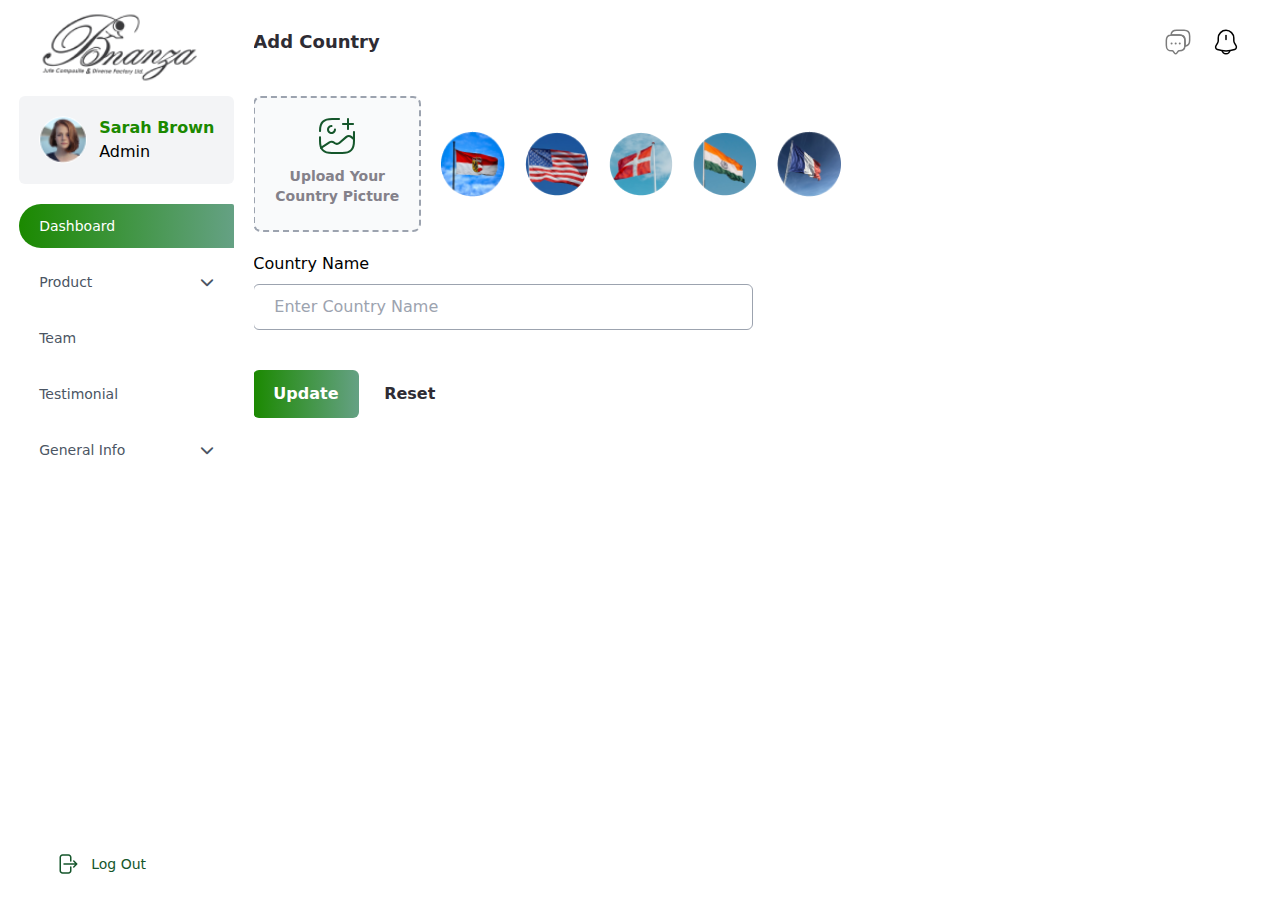
==== commit 38770050: "Minor Update" ====
--- a/dashboard-addCountry.html
+++ b/dashboard-addCountry.html
@@ -158,7 +158,7 @@
                           <path fill-rule="evenodd" clip-rule="evenodd" d="M29 0C29.5523 0 30 0.479239 30 1.07041V10.9296C30 11.5208 29.5523 12 29 12C28.4477 12 28 11.5208 28 10.9296V1.07041C28 0.479239 28.4477 0 29 0Z" fill="#15562B"/>
                           <path fill-rule="evenodd" clip-rule="evenodd" d="M28.0496 19.675L20.9723 25.8014L20.9535 25.8173C20.0931 26.5267 19.0135 26.9145 17.8993 26.9145C16.7851 26.9145 15.7055 26.5267 14.8451 25.8173C14.8358 25.8096 14.8267 25.8018 14.8177 25.7939L14.2713 25.3101C13.8139 24.941 13.2519 24.7253 12.6651 24.694C12.0746 24.6624 11.4894 24.8191 10.9934 25.1414L2.59721 30.8241C2.12855 31.1413 1.49204 31.0177 1.17551 30.5481C0.858988 30.0784 0.982315 29.4405 1.45097 29.1233L9.86814 23.4264C10.7295 22.8634 11.7473 22.5897 12.7741 22.6445C13.801 22.6994 14.7839 23.0802 15.5806 23.7318C15.5909 23.7402 15.6011 23.7489 15.6111 23.7578L16.1591 24.2429C16.6508 24.6434 17.2653 24.8622 17.8993 24.8622C18.5351 24.8622 19.1512 24.6422 19.6436 24.2396L26.7209 18.1131L26.7397 18.0972C27.6002 17.3878 28.6797 17 29.7939 17C30.9081 17 31.9877 17.3878 32.8481 18.0972L32.867 18.1132L35.6454 20.5185C36.0734 20.889 36.1206 21.537 35.7509 21.9659C35.3812 22.3947 34.7345 22.4421 34.3066 22.0716L31.5382 19.6749C31.0458 19.2723 30.4297 19.0523 29.7939 19.0523C29.1582 19.0523 28.5421 19.2723 28.0496 19.675Z" fill="#15562B"/>
                           </svg>                         
-                        <p class="mb-1 text-sm font-semibold text-tColor text-center mt-3">Upload Your <br> Product Picture</p>
+                        <p class="mb-1 text-sm font-semibold text-tColor text-center mt-3">Upload Your <br> Country Picture</p>
                     </div>
                     <input id="dropzone-file" type="file" class="hidden" />
                 </label>
